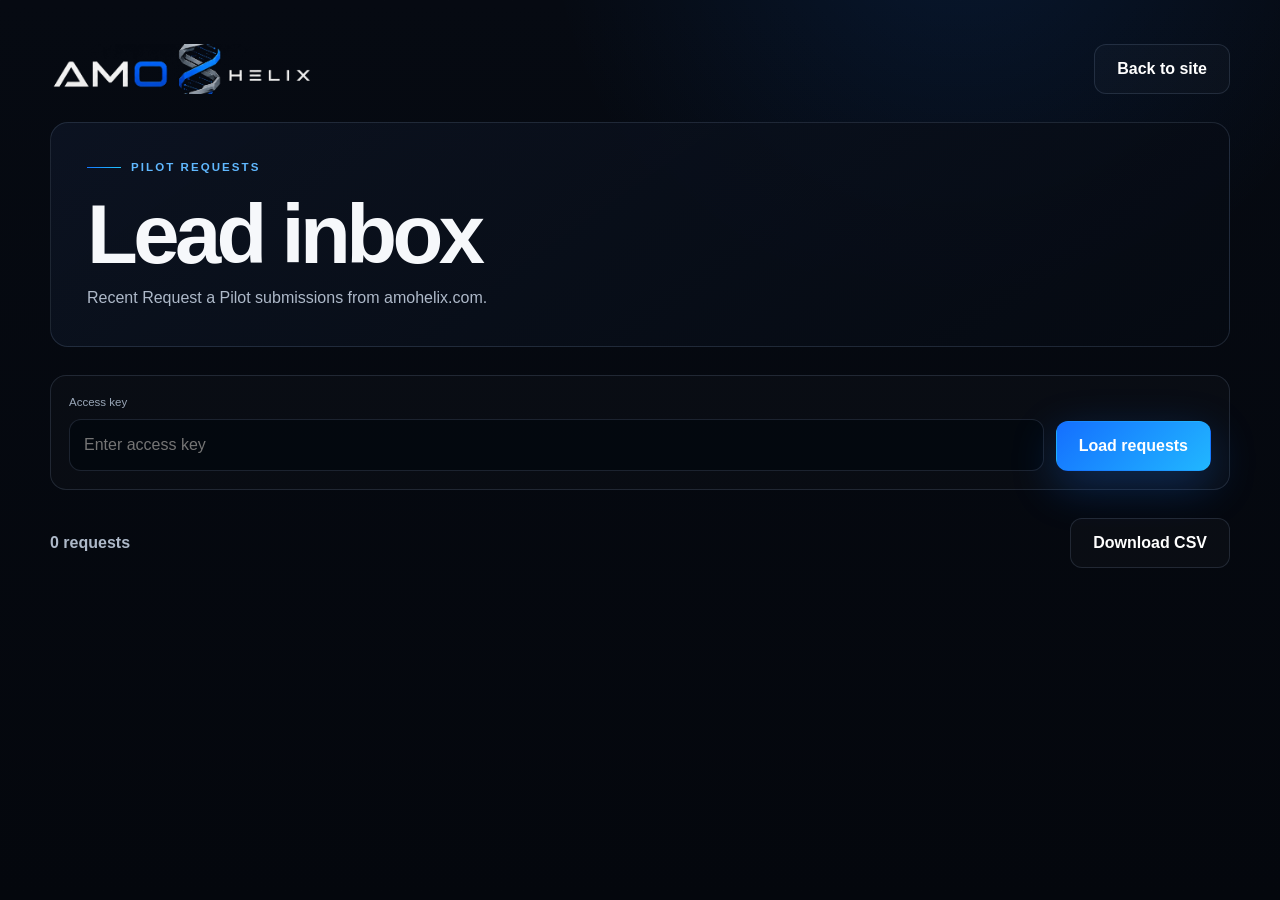
==== amo-helix-nexus-landing/pilot-requests.html @ 4641c0a1 "Add private pilot request inbox" ====
<!doctype html>
<html lang="en">
<head>
  <meta charset="utf-8" />
  <meta name="viewport" content="width=device-width, initial-scale=1" />
  <meta name="theme-color" content="#050810" />
  <meta name="robots" content="noindex, nofollow" />
  <title>AMO Helix Pilot Requests</title>
  <link rel="icon" type="image/png" sizes="64x64" href="assets/amo-helix-approved-icon-v4-64.png" />
  <link rel="stylesheet" href="styles.css?v=20260811c" />
</head>
<body class="admin-page">
  <main class="admin-main">
    <section class="shell admin-panel">
      <div class="admin-header">
        <a class="brand brand-lockup admin-brand" href="/" aria-label="AMO Helix home">
          <img src="assets/amo-helix-approved-long-logo-v4.png" alt="AMO Helix" />
        </a>
        <a class="button button-secondary" href="/">Back to site</a>
      </div>

      <div class="admin-intro">
        <p class="eyebrow"><span></span> PILOT REQUESTS</p>
        <h1>Lead inbox</h1>
        <p>Recent Request a Pilot submissions from amohelix.com.</p>
      </div>

      <form class="access-form" id="access-form">
        <label>
          <span>Access key</span>
          <input type="password" id="access-token" autocomplete="current-password" placeholder="Enter access key" required />
        </label>
        <button class="button button-primary" type="submit">Load requests</button>
      </form>

      <div class="admin-toolbar" id="admin-toolbar" hidden>
        <p id="lead-count">0 requests</p>
        <button class="button button-secondary" id="download-csv" type="button">Download CSV</button>
      </div>

      <p class="form-status" id="admin-status" role="status" aria-live="polite"></p>
      <div class="lead-list" id="lead-list"></div>
    </section>
  </main>

  <script src="pilot-requests.js?v=20260811c"></script>
</body>
</html>
---- amo-helix-nexus-landing/styles.css ----
:root {
  --bg: #050810;
  --bg-soft: #090e18;
  --panel: rgba(13, 20, 34, 0.82);
  --panel-strong: #0d1524;
  --line: rgba(158, 181, 216, 0.16);
  --line-bright: rgba(70, 161, 255, 0.38);
  --text: #f6f8fb;
  --muted: #aeb9c9;
  --muted-2: #77869b;
  --blue: #1478ff;
  --cyan: #22c5ff;
  --blue-soft: #0d3c88;
  --green: #4de3ac;
  --danger: #ff778b;
  --radius: 24px;
  --radius-sm: 14px;
  --shadow: 0 30px 80px rgba(0, 0, 0, 0.45);
  --shell: 1180px;
}

* { box-sizing: border-box; }
html { scroll-behavior: smooth; }
body {
  margin: 0;
  color: var(--text);
  background:
    radial-gradient(circle at 75% -10%, rgba(20,120,255,.12), transparent 30%),
    linear-gradient(180deg, #060a12 0%, #04070d 100%);
  font-family: Inter, ui-sans-serif, -apple-system, BlinkMacSystemFont, "Segoe UI", sans-serif;
  line-height: 1.5;
  overflow-x: hidden;
}
body::before {
  content: "";
  position: fixed;
  inset: 0;
  z-index: -3;
  opacity: .24;
  background-image:
    linear-gradient(rgba(255,255,255,.018) 1px, transparent 1px),
    linear-gradient(90deg, rgba(255,255,255,.018) 1px, transparent 1px);
  background-size: 64px 64px;
  mask-image: linear-gradient(to bottom, black, transparent 80%);
}
a { color: inherit; text-decoration: none; }
button, input, textarea { font: inherit; }
button { cursor: pointer; }
img { max-width: 100%; display: block; }

.sr-only {
  position: absolute; width: 1px; height: 1px; padding: 0; margin: -1px;
  overflow: hidden; clip: rect(0,0,0,0); white-space: nowrap; border: 0;
}
.skip-link {
  position: fixed; left: 1rem; top: 1rem; z-index: 999;
  background: white; color: black; padding: .75rem 1rem; border-radius: .5rem;
  transform: translateY(-150%); transition: transform .2s;
}
.skip-link:focus { transform: translateY(0); }
.shell { width: min(calc(100% - 40px), var(--shell)); margin-inline: auto; }
.section { padding: 112px 0; position: relative; }

.ambient { position: fixed; z-index: -2; filter: blur(100px); border-radius: 50%; opacity: .14; pointer-events: none; }
.ambient-one { width: 420px; height: 420px; background: var(--blue); top: 18%; right: -220px; }
.ambient-two { width: 380px; height: 380px; background: var(--cyan); bottom: 4%; left: -250px; opacity: .08; }

.site-header {
  position: sticky; top: 0; z-index: 100;
  border-bottom: 1px solid transparent;
  background: rgba(5,8,16,.65);
  backdrop-filter: blur(18px);
  transition: border-color .25s, background .25s;
}
.site-header.scrolled { border-color: var(--line); background: rgba(5,8,16,.9); }
.nav-shell { min-height: 78px; display: flex; align-items: center; justify-content: space-between; gap: 24px; }
.brand { display: flex; align-items: center; gap: 12px; }

.brand-lockup {
  width: 330px;
  height: 58px;
  flex: 0 0 330px;
  overflow: hidden;
  display: flex;
  align-items: center;
}

.brand-lockup img {
  width: 100%;
  height: 100%;
  max-width: none;
  max-height: none;
  object-fit: cover;
  object-position: center;
  filter: none;
}

.site-nav { display: flex; align-items: center; gap: 30px; font-size: .92rem; color: #c4cedb; }
.site-nav a { transition: color .2s; }
.site-nav a:hover, .site-nav a:focus-visible { color: white; }
.nav-cta { border: 1px solid var(--line-bright); border-radius: 999px; padding: 11px 18px; background: rgba(20,120,255,.08); }
.nav-toggle { display: none; background: transparent; border: 0; padding: 8px; }
.nav-toggle span:not(.sr-only) { display: block; width: 24px; height: 2px; background: white; margin: 5px 0; }

.eyebrow { display: flex; align-items: center; gap: 10px; margin: 0 0 20px; color: #60b8ff; font-size: .72rem; font-weight: 700; letter-spacing: .18em; }
.eyebrow span { width: 34px; height: 1px; background: linear-gradient(90deg, var(--blue), var(--cyan)); }
h1, h2, h3, p { margin-top: 0; }
h1 { font-size: clamp(3.2rem, 7vw, 6.5rem); line-height: .94; letter-spacing: -.055em; margin-bottom: 28px; max-width: 850px; }
h2 { font-size: clamp(2.3rem, 4.5vw, 4.4rem); line-height: 1.04; letter-spacing: -.045em; margin-bottom: 22px; }
h3 { font-size: 1.3rem; letter-spacing: -.02em; }
.hero { padding-top: 92px; padding-bottom: 90px; }
.hero-grid { display: grid; grid-template-columns: 1.02fr .98fr; align-items: center; gap: 62px; }
.hero-lede { max-width: 690px; font-size: clamp(1.08rem, 1.7vw, 1.35rem); line-height: 1.7; color: var(--muted); }
.hero-actions { display: flex; gap: 14px; margin: 38px 0 30px; flex-wrap: wrap; }
.button { min-height: 50px; padding: 0 22px; border-radius: 12px; display: inline-flex; align-items: center; justify-content: center; gap: 10px; border: 1px solid transparent; font-weight: 700; transition: transform .2s, box-shadow .2s, border-color .2s; }
.button:hover { transform: translateY(-2px); }
.button-primary { background: linear-gradient(135deg, #146fff, #21b7ff); color: white; box-shadow: 0 15px 45px rgba(20,120,255,.28); }
.button-primary:hover { box-shadow: 0 18px 54px rgba(20,120,255,.38); }
.button-secondary { color: white; border-color: var(--line); background: rgba(255,255,255,.025); }
.button-secondary:hover { border-color: var(--line-bright); }
.proof-row { display: flex; flex-wrap: wrap; gap: 18px; color: #8f9cae; font-size: .82rem; }
.proof-row span { display: flex; align-items: center; gap: 8px; }
.proof-row span::before { content: ""; width: 6px; height: 6px; background: var(--cyan); border-radius: 50%; box-shadow: 0 0 14px var(--cyan); }

.hero-demo { position: relative; }
.hero-demo::before { content: ""; position: absolute; inset: 8% 8%; background: rgba(20,120,255,.2); filter: blur(70px); z-index: -1; }
.demo-window { border: 1px solid var(--line); background: linear-gradient(160deg, rgba(13,21,36,.96), rgba(6,11,20,.98)); border-radius: 25px; box-shadow: var(--shadow), inset 0 1px rgba(255,255,255,.04); overflow: hidden; }
.demo-topbar { min-height: 58px; border-bottom: 1px solid var(--line); display: grid; grid-template-columns: 1fr auto 1fr; align-items: center; padding: 0 18px; font-size: .76rem; }
.window-dots { display: flex; gap: 6px; }
.window-dots i { width: 7px; height: 7px; border-radius: 50%; background: #344156; }
.demo-title { display: flex; align-items: center; gap: 8px; color: #dfe7f2; }
.live-dot { width: 7px; height: 7px; border-radius: 50%; background: var(--green); box-shadow: 0 0 14px var(--green); }
.secure-pill { justify-self: end; color: #8492a5; }
.assistant-panel { padding: 22px 22px 14px; display: grid; gap: 15px; min-height: 315px; }
.assistant-message { border-radius: 16px; padding: 15px; display: flex; gap: 12px; font-size: .86rem; border: 1px solid var(--line); }
.assistant-message span { display: block; font-weight: 700; font-size: .7rem; color: #7caef7; margin-bottom: 4px; }
.assistant-message p { margin: 0; color: #c8d1df; line-height: 1.55; }
.message-ai { background: rgba(18,31,52,.72); margin-right: 36px; }
.message-user { background: rgba(20,120,255,.1); margin-left: 42px; border-color: rgba(20,120,255,.23); }
.avatar { width: 30px; height: 30px; flex: 0 0 30px; }
.avatar img { border-radius: 9px; }
.voice-orb { width: 34px; min-width: 34px; display: flex; align-items: center; justify-content: center; gap: 2px; }
.voice-orb b { width: 2px; height: 12px; background: var(--cyan); border-radius: 99px; animation: wave 1s ease-in-out infinite; }
.voice-orb b:nth-child(2) { animation-delay: .1s; height: 20px; }
.voice-orb b:nth-child(3) { animation-delay: .2s; height: 27px; }
.voice-orb b:nth-child(4) { animation-delay: .3s; height: 18px; }
.voice-orb b:nth-child(5) { animation-delay: .4s; }
@keyframes wave { 50% { transform: scaleY(.4); opacity: .55; } }
.record-preview { margin: 0 22px 20px; border: 1px solid var(--line); border-radius: 17px; background: rgba(4,8,15,.6); padding: 16px; }
.record-head { display: flex; justify-content: space-between; align-items: center; gap: 12px; font-size: .75rem; margin-bottom: 14px; }
.record-head > span:first-child { font-weight: 700; color: #d9e2ef; }
.status { color: #ffd97a; background: rgba(255,191,64,.08); border: 1px solid rgba(255,191,64,.2); padding: 5px 8px; border-radius: 999px; }
.record-grid { display: grid; grid-template-columns: 1fr 1fr; gap: 8px; }
.record-grid div { padding: 10px; background: rgba(255,255,255,.025); border-radius: 10px; }
.record-grid small, .industry-metrics small { display: block; color: var(--muted-2); font-size: .68rem; margin-bottom: 3px; }
.record-grid strong { font-size: .8rem; }
.evidence-line { display: flex; justify-content: space-between; margin-top: 12px; color: #728096; font-size: .68rem; }
.mic-button { width: calc(100% - 44px); margin: 0 22px 22px; min-height: 48px; border: 0; color: white; border-radius: 12px; background: linear-gradient(135deg, #0f65e5, #20b8ff); display: flex; align-items: center; justify-content: center; gap: 10px; font-weight: 700; }
.mic-icon { width: 12px; height: 17px; border: 2px solid white; border-radius: 7px; position: relative; }
.mic-icon::after { content: ""; position: absolute; width: 16px; height: 8px; border: 2px solid white; border-top: 0; border-radius: 0 0 9px 9px; left: 50%; transform: translateX(-50%); top: 9px; }
.demo-window.playing .assistant-panel { animation: subtleFlash 1.5s ease; }
.demo-window.playing .record-preview { border-color: rgba(34,197,255,.48); box-shadow: 0 0 30px rgba(20,120,255,.12); }
@keyframes subtleFlash { 50% { opacity: .68; } }

.logo-strip { border-block: 1px solid var(--line); background: rgba(255,255,255,.012); }
.logo-strip-inner { min-height: 76px; display: flex; align-items: center; justify-content: space-between; gap: 24px; color: #6f7c8e; font-size: .7rem; letter-spacing: .14em; white-space: nowrap; overflow: hidden; }
.intro-section {
  padding: 96px 0 104px;
  background: linear-gradient(180deg, rgba(8,13,22,.62), rgba(5,8,16,.18) 70%, transparent);
}
.intro-shell { display: grid; gap: 30px; }
.intro-copy {
  max-width: 860px;
  margin-inline: auto;
  text-align: center;
}
.intro-copy .eyebrow { justify-content: center; }
.intro-copy > p:not(.eyebrow) {
  max-width: 740px;
  margin-inline: auto;
  color: var(--muted);
  line-height: 1.7;
  font-size: 1.03rem;
}
.intro-player {
  width: min(100%, 980px);
  max-height: min(56vw, 620px);
  margin-inline: auto;
  border: 1px solid var(--line-bright);
  border-radius: 18px;
  overflow: hidden;
  background: #03060b;
  box-shadow: 0 28px 90px rgba(0,0,0,.42), 0 0 0 1px rgba(255,255,255,.025) inset;
}
.intro-player video {
  display: block;
  width: 100%;
  aspect-ratio: 16 / 9;
  background: #03060b;
}
.intro-steps {
  width: min(100%, 980px);
  margin: 2px auto 0;
  padding: 0;
  list-style: none;
  display: grid;
  grid-template-columns: repeat(5, minmax(0, 1fr));
  gap: 10px;
}
.intro-steps li {
  min-width: 0;
  min-height: 68px;
  display: grid;
  gap: 6px;
  align-content: center;
  padding: 12px 14px;
  border: 1px solid var(--line);
  border-radius: 12px;
  background: rgba(255,255,255,.022);
}
.intro-steps span {
  color: var(--cyan);
  font: 700 .68rem/1 ui-monospace, SFMono-Regular, Menlo, Monaco, Consolas, monospace;
}
.intro-steps strong {
  overflow-wrap: anywhere;
  color: #dce6f4;
  font-size: .82rem;
  line-height: 1.2;
}
.section-heading { max-width: 820px; margin-bottom: 54px; }
.section-heading > p:last-child, .voice-copy > p, .value-copy > p, .section-heading.left > p:last-child { color: var(--muted); font-size: 1.08rem; line-height: 1.7; }
.process-grid { display: grid; grid-template-columns: repeat(4, 1fr); gap: 16px; }
.process-card { min-height: 320px; padding: 25px; border: 1px solid var(--line); border-radius: var(--radius); background: linear-gradient(145deg, rgba(14,22,37,.78), rgba(6,10,18,.8)); position: relative; overflow: hidden; }
.process-card::after { content: ""; position: absolute; width: 180px; height: 180px; border-radius: 50%; background: rgba(20,120,255,.07); right: -100px; bottom: -100px; filter: blur(10px); }
.step-number { color: #536278; font: 700 .68rem/1 ui-monospace, monospace; letter-spacing: .12em; }
.line-icon { width: 58px; height: 58px; border: 1px solid var(--line-bright); border-radius: 16px; margin: 38px 0 25px; position: relative; background: rgba(20,120,255,.05); }
.line-icon::before, .line-icon::after { content: ""; position: absolute; }
.capture-icon::before { width: 10px; height: 24px; border: 2px solid var(--cyan); border-radius: 7px; top: 12px; left: 22px; }
.capture-icon::after { width: 24px; height: 12px; border: 2px solid var(--blue); border-top: 0; border-radius: 0 0 13px 13px; top: 25px; left: 15px; }
.structure-icon::before { width: 28px; height: 28px; border: 2px solid var(--blue); transform: rotate(45deg); top: 13px; left: 13px; }
.structure-icon::after { width: 8px; height: 8px; background: var(--cyan); border-radius: 50%; top: 24px; left: 24px; box-shadow: 0 0 12px var(--cyan); }
.verify-icon::before { width: 25px; height: 14px; border-left: 3px solid var(--cyan); border-bottom: 3px solid var(--cyan); transform: rotate(-45deg); top: 15px; left: 16px; }
.reuse-icon::before { inset: 13px; border: 2px solid var(--blue); border-radius: 50%; border-right-color: transparent; }
.reuse-icon::after { border-left: 6px solid var(--cyan); border-top: 5px solid transparent; border-bottom: 5px solid transparent; right: 10px; top: 13px; }
.process-card p { color: var(--muted); font-size: .92rem; line-height: 1.65; }

.voice-section { background: linear-gradient(180deg, transparent, rgba(9,16,28,.65), transparent); }
.voice-grid { display: grid; grid-template-columns: .92fr 1.08fr; gap: 72px; align-items: center; }
.feature-list { list-style: none; margin: 38px 0 0; padding: 0; display: grid; gap: 19px; }
.feature-list li { display: grid; grid-template-columns: 38px 1fr; gap: 16px; }
.feature-list li > span { color: var(--blue); font: 700 .72rem/1 ui-monospace, monospace; padding-top: 6px; }
.feature-list strong { font-size: .95rem; }
.feature-list p { margin: 4px 0 0; color: var(--muted-2); font-size: .86rem; }
.conversation-card { background: linear-gradient(150deg, #101a2b, #080d16); border: 1px solid var(--line); border-radius: 28px; box-shadow: var(--shadow); overflow: hidden; }
.conversation-header { display: flex; align-items: center; justify-content: space-between; padding: 20px 22px; border-bottom: 1px solid var(--line); }
.conversation-header > div { display: flex; align-items: center; gap: 10px; font-size: .84rem; }
.conversation-header small { color: #8592a4; }
.pulse-ring { width: 10px; height: 10px; background: var(--cyan); border-radius: 50%; box-shadow: 0 0 0 7px rgba(34,197,255,.08), 0 0 18px var(--cyan); }
.waveform { height: 78px; display: flex; align-items: center; justify-content: center; gap: 7px; padding-top: 18px; }
.waveform i { width: 3px; height: 22px; border-radius: 99px; background: linear-gradient(var(--cyan), var(--blue)); animation: waveform 1.5s ease-in-out infinite; }
.waveform i:nth-child(3n) { height: 52px; animation-delay: .2s; }
.waveform i:nth-child(2n) { height: 36px; animation-delay: .4s; }
@keyframes waveform { 50% { transform: scaleY(.35); opacity: .45; } }
blockquote { margin: 18px 34px 28px; font-size: 1.1rem; line-height: 1.7; color: #e3e9f2; }
.extraction-list { margin: 0 22px; display: grid; grid-template-columns: 1fr 1fr; gap: 9px; }
.extraction-list div { padding: 14px; border-radius: 13px; background: rgba(255,255,255,.025); border: 1px solid rgba(255,255,255,.04); }
.extraction-list span { display: block; color: var(--muted-2); font-size: .68rem; margin-bottom: 5px; }
.extraction-list strong { font-size: .84rem; }
.confirm-row { display: flex; gap: 12px; align-items: center; padding: 22px; }
.confirm-button { min-height: 42px; border-radius: 10px; border: 0; background: var(--blue); color: white; padding: 0 16px; font-weight: 700; }
.text-button { background: transparent; border: 0; color: #9ba9ba; }

.industry-tabs { display: flex; gap: 8px; padding: 7px; border: 1px solid var(--line); border-radius: 15px; background: rgba(255,255,255,.02); width: fit-content; max-width: 100%; overflow-x: auto; margin-bottom: 18px; }
.industry-tabs button { border: 0; color: #8f9daf; background: transparent; padding: 11px 16px; border-radius: 10px; white-space: nowrap; }
.industry-tabs button[aria-selected="true"] { color: white; background: rgba(20,120,255,.16); box-shadow: inset 0 0 0 1px rgba(20,120,255,.25); }
.industry-stage { border: 1px solid var(--line); border-radius: 28px; overflow: hidden; background: linear-gradient(145deg, rgba(13,21,36,.82), rgba(6,10,18,.88)); display: grid; grid-template-columns: 1fr 1fr; min-height: 420px; }
.industry-copy { padding: 50px; border-right: 1px solid var(--line); }
.industry-kicker { font-size: .68rem; color: var(--cyan); letter-spacing: .16em; font-weight: 700; }
.industry-copy h3 { font-size: clamp(2rem, 3.5vw, 3.15rem); line-height: 1.08; margin: 18px 0; }
.industry-copy > p:not(.industry-kicker) { color: var(--muted); line-height: 1.7; }
.industry-metrics { display: grid; gap: 10px; margin-top: 28px; }
.industry-metrics div { display: flex; justify-content: space-between; gap: 20px; padding: 12px 0; border-top: 1px solid var(--line); }
.industry-metrics strong { text-align: right; font-size: .85rem; }
.industry-workflow { display: grid; align-content: center; padding: 48px; }
.workflow-node { display: flex; align-items: center; gap: 16px; color: #94a0b0; }
.workflow-node span { width: 38px; height: 38px; border-radius: 50%; border: 1px solid var(--line); display: grid; place-items: center; font: 700 .7rem/1 ui-monospace, monospace; }
.workflow-node.active { color: white; }
.workflow-node.active span { background: var(--blue); border-color: var(--blue); box-shadow: 0 0 25px rgba(20,120,255,.35); }
.industry-workflow > i { width: 1px; height: 31px; background: var(--line); margin-left: 18px; }

.value-section { overflow: hidden; }
.value-shell { min-height: 600px; border: 1px solid var(--line); border-radius: 32px; background: radial-gradient(circle at 73% 50%, rgba(20,120,255,.16), transparent 32%), linear-gradient(145deg, rgba(13,21,36,.75), rgba(5,8,14,.9)); display: grid; grid-template-columns: .85fr 1.15fr; align-items: center; padding: 70px; position: relative; overflow: hidden; }
.value-copy { max-width: 490px; position: relative; z-index: 2; }
.memory-map { min-height: 450px; position: relative; }
.map-core { width: 140px; height: 140px; border-radius: 32px; position: absolute; left: 50%; top: 50%; transform: translate(-50%,-50%); background: rgba(7,12,21,.95); border: 1px solid var(--line-bright); display: grid; place-items: center; box-shadow: 0 0 70px rgba(20,120,255,.22); z-index: 3; }
.map-core img { width: 70px; border-radius: 18px; }
.map-core span { position: absolute; bottom: 15px; font-size: .62rem; letter-spacing: .18em; color: #8fc6ff; }
.map-orbit { position: absolute; border: 1px solid rgba(51,143,245,.2); border-radius: 50%; left: 50%; top: 50%; transform: translate(-50%,-50%); }
.orbit-one { width: 330px; height: 330px; }
.orbit-two { width: 470px; height: 470px; border-style: dashed; }
.map-node { position: absolute; background: rgba(10,18,31,.95); border: 1px solid var(--line); border-radius: 12px; padding: 10px 15px; font-size: .72rem; color: #b9c4d2; z-index: 2; }
.node-one { top: 12%; left: 25%; }
.node-two { top: 22%; right: 12%; }
.node-three { bottom: 19%; right: 9%; }
.node-four { bottom: 10%; left: 24%; }
.node-five { top: 48%; left: 2%; }
.map-node::after { content: ""; position: absolute; width: 6px; height: 6px; border-radius: 50%; background: var(--cyan); box-shadow: 0 0 12px var(--cyan); }

.trust-section { background: rgba(8,13,22,.46); border-block: 1px solid rgba(255,255,255,.035); }
.trust-grid { display: grid; grid-template-columns: .82fr 1.18fr; gap: 70px; }
.section-heading.left { margin-bottom: 0; }
.trust-cards { display: grid; grid-template-columns: 1fr 1fr; gap: 14px; }
.trust-card { border: 1px solid var(--line); border-radius: 20px; padding: 25px; background: rgba(255,255,255,.018); }
.trust-card > span { color: var(--blue); font: 700 .7rem/1 ui-monospace, monospace; }
.trust-card h3 { margin: 38px 0 10px; }
.trust-card p { color: var(--muted); font-size: .87rem; line-height: 1.65; margin: 0; }

.pilot-card { border-radius: 32px; border: 1px solid var(--line-bright); background: radial-gradient(circle at 8% 20%, rgba(20,120,255,.18), transparent 35%), linear-gradient(145deg, #0c1526, #070b13); padding: 62px; display: grid; grid-template-columns: .9fr 1.1fr; gap: 70px; box-shadow: var(--shadow); }
.pilot-card > div > p:last-child { color: var(--muted); line-height: 1.7; }
.pilot-form { display: grid; grid-template-columns: 1fr 1fr; gap: 14px; }
.pilot-form label { display: grid; gap: 7px; }
.pilot-form label span { font-size: .72rem; color: #99a6b7; }
.pilot-form input, .pilot-form textarea { width: 100%; color: white; background: rgba(3,7,13,.62); border: 1px solid var(--line); border-radius: 12px; padding: 13px 14px; outline: none; resize: vertical; }
.pilot-form input:focus, .pilot-form textarea:focus { border-color: rgba(34,197,255,.55); box-shadow: 0 0 0 3px rgba(34,197,255,.08); }
.full-field { grid-column: 1 / -1; }
.bot-field { position: absolute; left: -10000px; width: 1px; height: 1px; overflow: hidden; }
.pilot-form button[disabled] { opacity: .68; cursor: wait; transform: none; }
.form-status { margin: 0; font-size: .8rem; color: var(--green); min-height: 1.2em; }
.form-status.error { color: var(--danger); }

.admin-page { min-height: 100vh; }
.admin-main { padding: 44px 0 80px; }
.admin-panel {
  display: grid;
  gap: 28px;
}
.admin-header {
  display: flex;
  align-items: center;
  justify-content: space-between;
  gap: 18px;
}
.admin-brand {
  width: 260px;
  height: 50px;
  flex-basis: 260px;
}
.admin-intro {
  padding: 36px;
  border: 1px solid var(--line);
  border-radius: 18px;
  background: linear-gradient(145deg, rgba(13,21,36,.82), rgba(6,10,18,.86));
}
.admin-intro h1 {
  max-width: none;
  margin-bottom: 12px;
  font-size: clamp(2.6rem, 7vw, 5.2rem);
}
.admin-intro p:last-child {
  margin-bottom: 0;
  color: var(--muted);
}
.access-form {
  display: grid;
  grid-template-columns: 1fr auto;
  gap: 12px;
  padding: 18px;
  border: 1px solid var(--line);
  border-radius: 16px;
  background: rgba(255,255,255,.018);
}
.access-form label {
  display: grid;
  gap: 7px;
}
.access-form label span {
  color: #99a6b7;
  font-size: .72rem;
}
.access-form input {
  width: 100%;
  min-height: 50px;
  color: white;
  background: rgba(3,7,13,.62);
  border: 1px solid var(--line);
  border-radius: 12px;
  padding: 13px 14px;
  outline: none;
}
.access-form input:focus {
  border-color: rgba(34,197,255,.55);
  box-shadow: 0 0 0 3px rgba(34,197,255,.08);
}
.access-form button {
  align-self: end;
}
.admin-toolbar {
  display: flex;
  align-items: center;
  justify-content: space-between;
  gap: 14px;
}
.admin-toolbar p {
  margin: 0;
  color: var(--muted);
  font-weight: 700;
}
.lead-list {
  display: grid;
  gap: 12px;
}
.lead-card,
.empty-state {
  border: 1px solid var(--line);
  border-radius: 16px;
  background: rgba(255,255,255,.018);
}
.lead-card {
  padding: 20px;
}
.lead-card-head {
  display: flex;
  justify-content: space-between;
  gap: 18px;
  padding-bottom: 16px;
  border-bottom: 1px solid var(--line);
}
.lead-card-head span {
  display: block;
  margin-bottom: 4px;
  color: var(--muted-2);
  font-size: .72rem;
}
.lead-card-head h2 {
  margin: 0;
  font-size: 1.35rem;
  letter-spacing: 0;
}
.lead-card-head a {
  color: var(--cyan);
  overflow-wrap: anywhere;
}
.lead-card dl {
  display: grid;
  grid-template-columns: 1fr 1fr;
  gap: 14px;
  margin: 16px 0 0;
}
.lead-card dt {
  color: var(--muted-2);
  font-size: .68rem;
}
.lead-card dd {
  margin: 4px 0 0;
  color: #dfe7f2;
}
.lead-workflow {
  grid-column: 1 / -1;
}
.empty-state {
  padding: 28px;
  color: var(--muted);
}

.site-footer { border-top: 1px solid var(--line); padding: 42px 0; background: #03060b; }
.footer-grid { display: grid; grid-template-columns: 1.2fr 1.4fr auto; gap: 30px; align-items: center; }
.footer-brand { display: flex; gap: 12px; align-items: center; }
.footer-company-logo {
  width: 245px;
  height: auto;
  max-height: 88px;
  object-fit: contain;
  object-position: left center;
}
.footer-product { display: grid; gap: 8px; }
.footer-product img { width: 230px; height: auto; object-fit: contain; object-position: left center; }
.footer-product small { color: #6f7d90; font-size: .68rem; }
.footer-links { display: flex; gap: 20px; color: #8e9aab; font-size: .76rem; }
.copyright { grid-column: 1 / -1; margin: 12px 0 0; padding-top: 24px; border-top: 1px solid var(--line); color: #566275; font-size: .68rem; }

.reveal { opacity: 0; transform: translateY(18px); transition: opacity .7s ease, transform .7s ease; }
.reveal.visible { opacity: 1; transform: translateY(0); }

@media (max-width: 980px) {
  .hero-grid, .voice-grid, .trust-grid, .pilot-card { grid-template-columns: 1fr; }
  .process-grid { grid-template-columns: 1fr 1fr; }
  .hero-demo { max-width: 650px; }
  .intro-player { width: min(100%, 860px); max-height: none; }
  .intro-steps { width: min(100%, 860px); grid-template-columns: repeat(3, minmax(0, 1fr)); }
  .industry-stage { grid-template-columns: 1fr; }
  .industry-copy { border-right: 0; border-bottom: 1px solid var(--line); }
  .value-shell { grid-template-columns: 1fr; padding: 54px; }
  .memory-map { margin-top: 20px; }
  .footer-grid { grid-template-columns: 1fr 1fr; }
  .footer-links { grid-column: 1 / -1; }
}

@media (max-width: 760px) {
  .section { padding: 82px 0; }
  .shell { width: min(calc(100% - 28px), var(--shell)); }
  .nav-toggle { display: block; }
  .site-nav { position: absolute; top: 78px; left: 14px; right: 14px; display: none; flex-direction: column; align-items: stretch; gap: 0; padding: 12px; background: rgba(7,11,19,.98); border: 1px solid var(--line); border-radius: 16px; box-shadow: var(--shadow); }
  .site-nav.open { display: flex; }
  .site-nav a { padding: 13px; }
  .nav-cta { margin-top: 5px; text-align: center; }

  .brand-lockup {
    width: 205px;
    height: 46px;
    flex-basis: 205px;
  }

  .brand-lockup img {
    width: 100%;
    height: 100%;
  }

  h1 { font-size: clamp(3rem, 15vw, 5rem); }
  .hero { padding-top: 70px; }
  .hero-grid { gap: 42px; }
  .demo-topbar { grid-template-columns: auto 1fr; }
  .demo-title { justify-self: end; }
  .secure-pill { display: none; }
  .message-ai { margin-right: 0; }
  .message-user { margin-left: 12px; }
  .record-grid, .extraction-list, .trust-cards, .pilot-form { grid-template-columns: 1fr; }
  .full-field { grid-column: auto; }
  .process-grid { grid-template-columns: 1fr; }
  .process-card { min-height: 280px; }
  .logo-strip-inner { justify-content: flex-start; overflow-x: auto; }
  .intro-section { padding: 74px 0 82px; }
  .intro-shell { gap: 22px; }
  .intro-copy { text-align: left; }
  .intro-copy .eyebrow { justify-content: flex-start; }
  .intro-player { border-radius: 14px; }
  .intro-steps { grid-template-columns: 1fr; gap: 8px; }
  .intro-steps li {
    min-height: 52px;
    grid-template-columns: 34px 1fr;
    align-items: center;
    align-content: center;
  }
  .industry-copy, .industry-workflow { padding: 30px; }
  .value-shell { padding: 34px 24px; min-height: 760px; }
  .memory-map { min-height: 390px; transform: scale(.82); margin-inline: -40px; }
  .pilot-card { padding: 38px 22px; gap: 34px; }
  .admin-main { padding-top: 26px; }
  .admin-header,
  .admin-toolbar,
  .lead-card-head { align-items: flex-start; flex-direction: column; }
  .admin-brand {
    width: 218px;
    height: 46px;
    flex-basis: 46px;
  }
  .admin-intro { padding: 26px 20px; }
  .access-form,
  .lead-card dl { grid-template-columns: 1fr; }
  .access-form button { align-self: stretch; }
  .footer-grid { grid-template-columns: 1fr; }
  .footer-company-logo { width: 220px; }
  .footer-product img { width: 205px; }
  .footer-links { grid-column: auto; flex-wrap: wrap; }
  .evidence-line { flex-direction: column; gap: 4px; }
}

@media (prefers-reduced-motion: reduce) {
  *, *::before, *::after { animation-duration: .01ms !important; animation-iteration-count: 1 !important; scroll-behavior: auto !important; transition-duration: .01ms !important; }
  .reveal { opacity: 1; transform: none; }
}
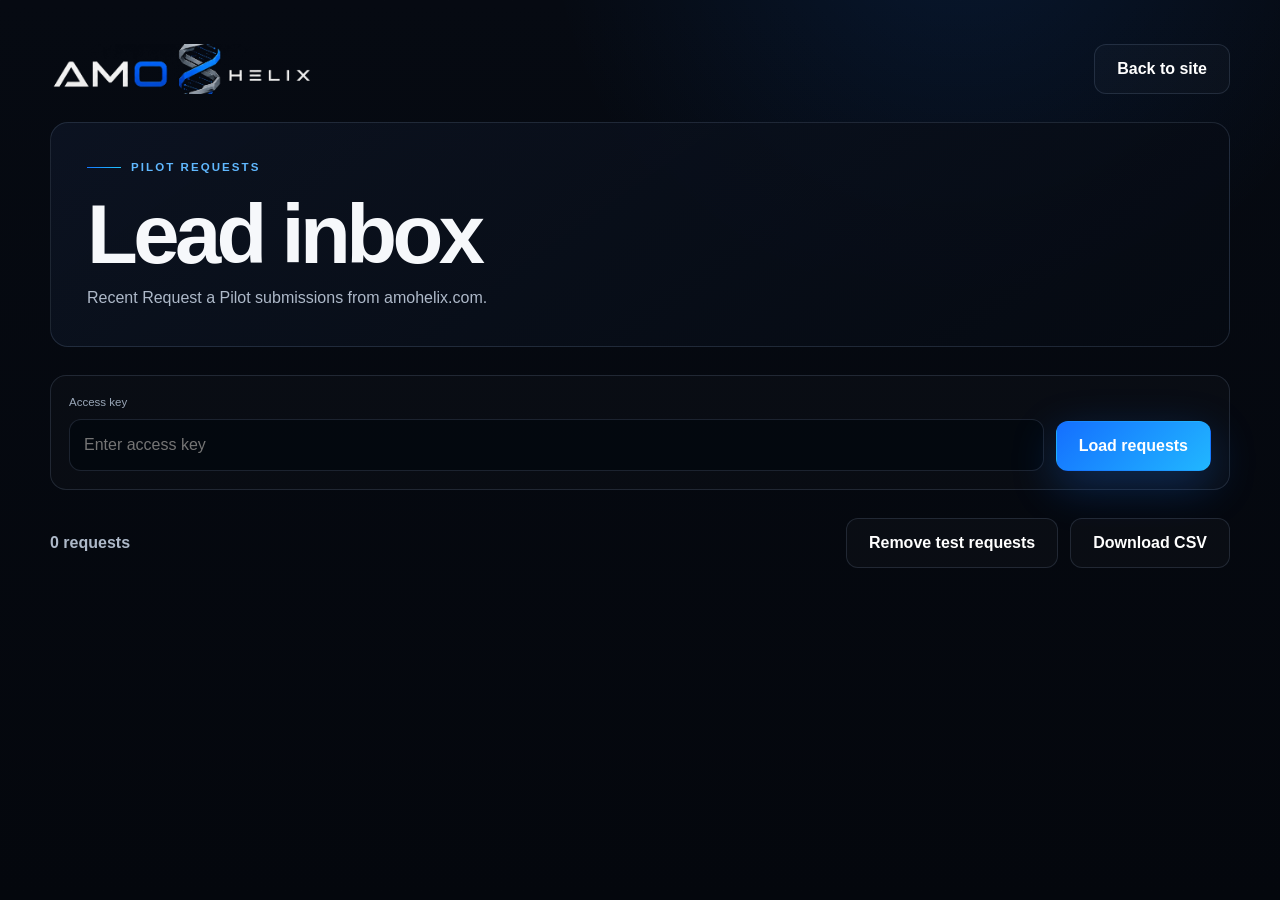
==== commit 366f4d5a: "Add pilot lead cleanup controls" ====
--- a/amo-helix-nexus-landing/pilot-requests.html
+++ b/amo-helix-nexus-landing/pilot-requests.html
@@ -7,7 +7,7 @@
   <meta name="robots" content="noindex, nofollow" />
   <title>AMO Helix Pilot Requests</title>
   <link rel="icon" type="image/png" sizes="64x64" href="assets/amo-helix-approved-icon-v4-64.png" />
-  <link rel="stylesheet" href="styles.css?v=20260811c" />
+  <link rel="stylesheet" href="styles.css?v=20260811f" />
 </head>
 <body class="admin-page">
   <main class="admin-main">
@@ -35,7 +35,10 @@
 
       <div class="admin-toolbar" id="admin-toolbar" hidden>
         <p id="lead-count">0 requests</p>
-        <button class="button button-secondary" id="download-csv" type="button">Download CSV</button>
+        <div class="admin-actions">
+          <button class="button button-secondary" id="delete-tests" type="button">Remove test requests</button>
+          <button class="button button-secondary" id="download-csv" type="button">Download CSV</button>
+        </div>
       </div>
 
       <p class="form-status" id="admin-status" role="status" aria-live="polite"></p>
@@ -43,6 +46,6 @@
     </section>
   </main>
 
-  <script src="pilot-requests.js?v=20260811c"></script>
+  <script src="pilot-requests.js?v=20260811f"></script>
 </body>
 </html>
--- a/amo-helix-nexus-landing/styles.css
+++ b/amo-helix-nexus-landing/styles.css
@@ -326,7 +326,8 @@
 .full-field { grid-column: 1 / -1; }
 .bot-field { position: absolute; left: -10000px; width: 1px; height: 1px; overflow: hidden; }
 .pilot-form button[disabled] { opacity: .68; cursor: wait; transform: none; }
-.form-status { margin: 0; font-size: .8rem; color: var(--green); min-height: 1.2em; }
+.form-status { margin: 0; font-size: .8rem; color: #8fa0b6; min-height: 1.2em; }
+.form-status.success { color: #9fcef5; }
 .form-status.error { color: var(--danger); }
 
 .admin-page { min-height: 100vh; }
@@ -406,6 +407,13 @@
   color: var(--muted);
   font-weight: 700;
 }
+.admin-actions,
+.lead-card-actions {
+  display: flex;
+  align-items: center;
+  gap: 12px;
+  flex-wrap: wrap;
+}
 .lead-list {
   display: grid;
   gap: 12px;
@@ -440,6 +448,15 @@
 .lead-card-head a {
   color: var(--cyan);
   overflow-wrap: anywhere;
+}
+.delete-lead {
+  color: #8fa0b6;
+  font-size: .78rem;
+  padding: 0;
+}
+.delete-lead:hover,
+.delete-lead:focus-visible {
+  color: var(--danger);
 }
 .lead-card dl {
   display: grid;
@@ -549,6 +566,8 @@
   .admin-header,
   .admin-toolbar,
   .lead-card-head { align-items: flex-start; flex-direction: column; }
+  .admin-actions,
+  .lead-card-actions { align-items: flex-start; flex-direction: column; }
   .admin-brand {
     width: 218px;
     height: 46px;
